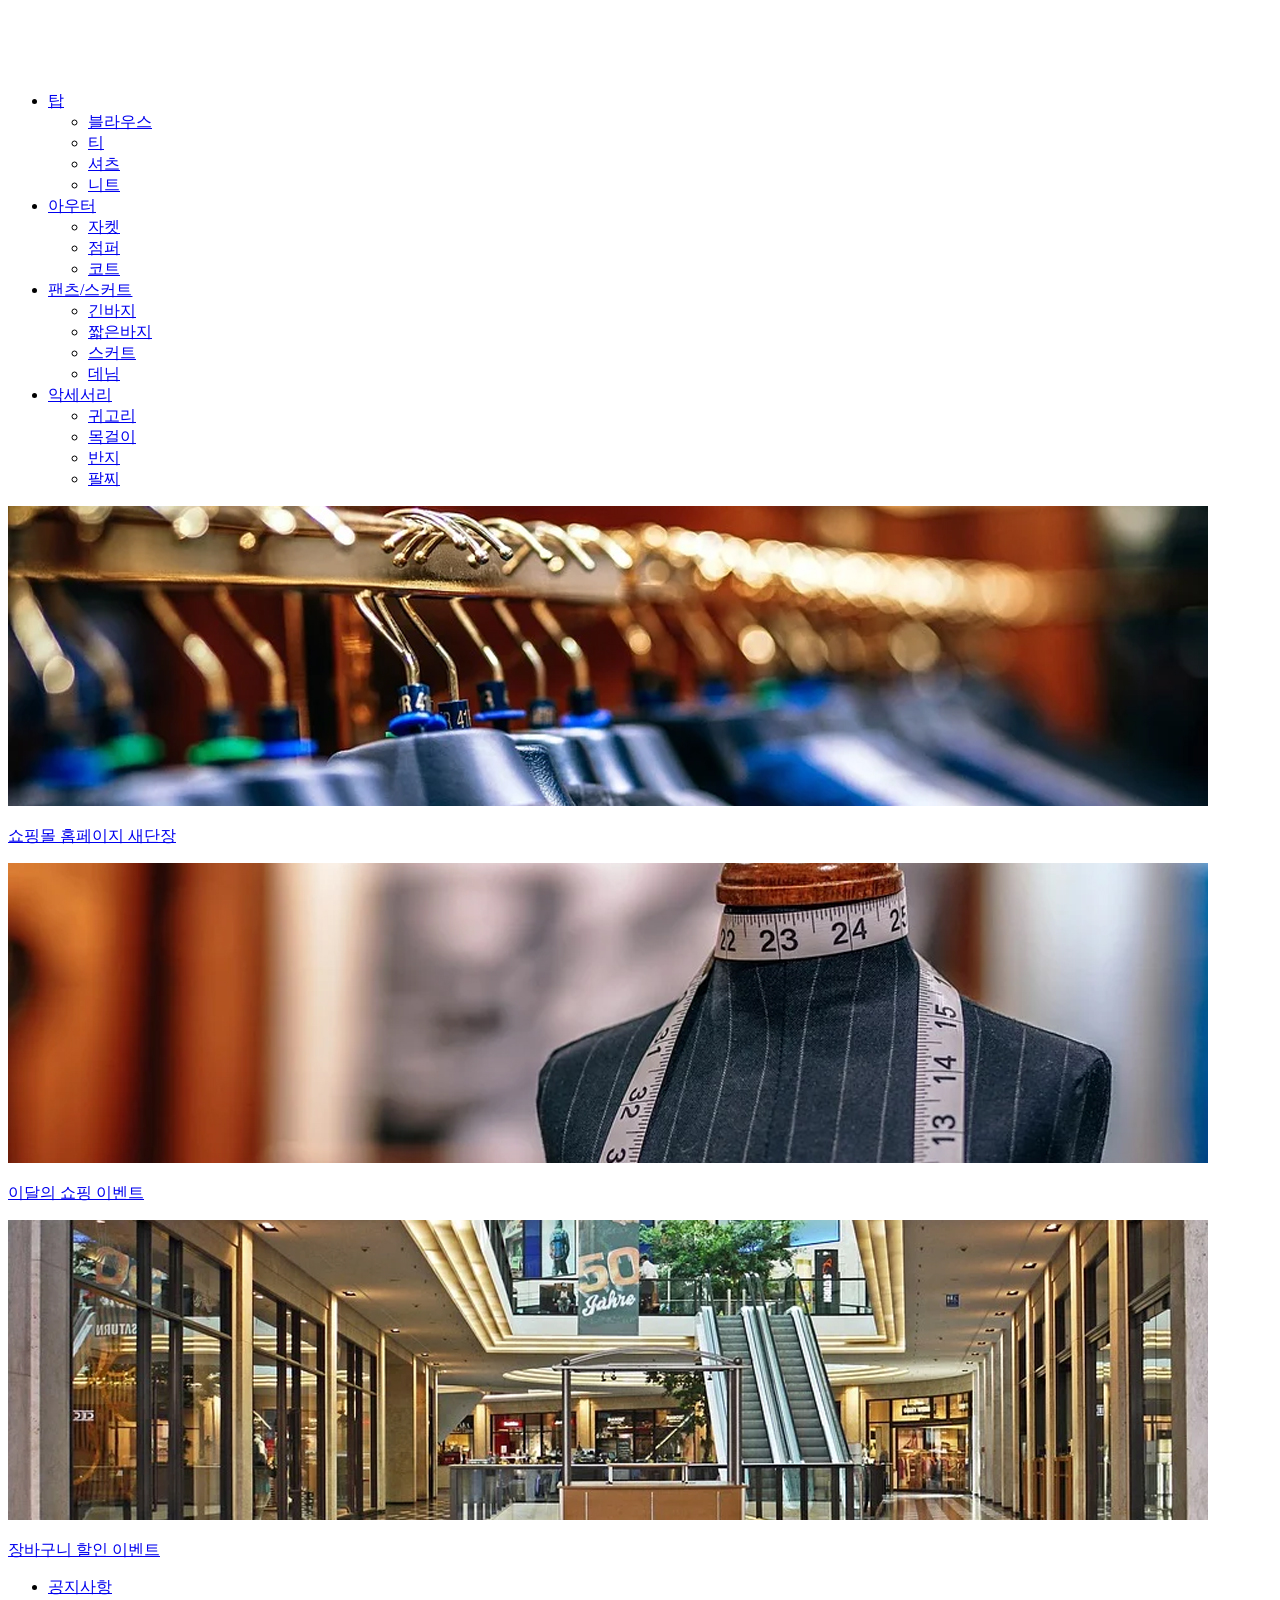
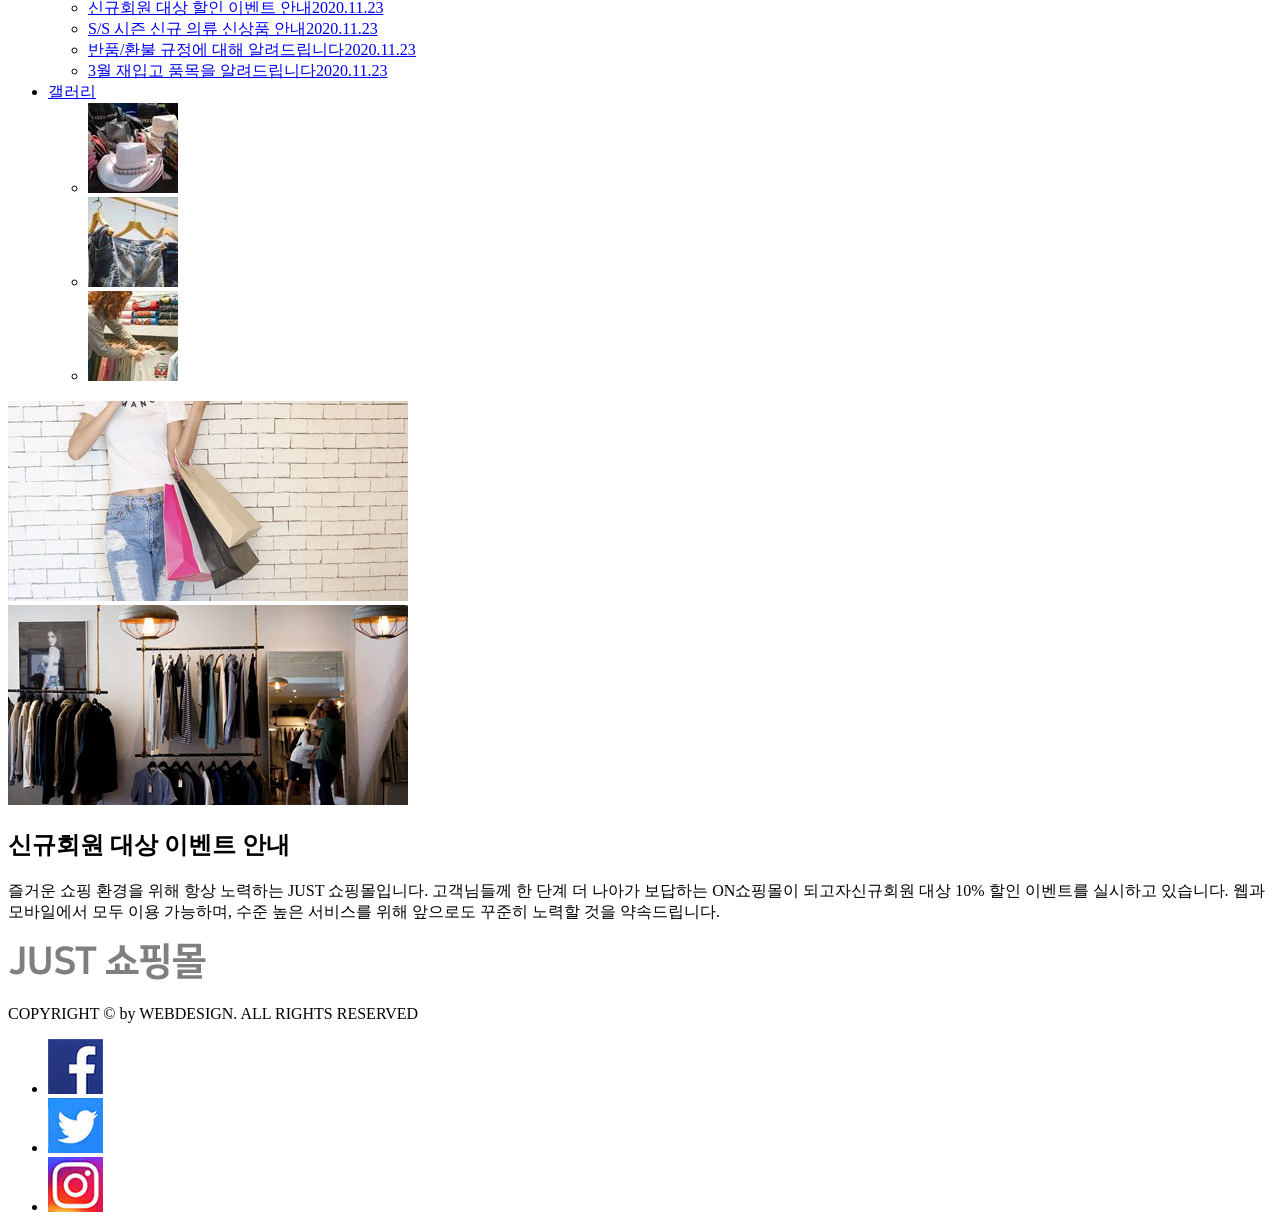
==== 0215/A-1/index.html @ 6b9c3590 "0215" ====
<!DOCTYPE html>
<html lang="en">
<head>
    <meta charset="UTF-8">
    <meta name="viewport" content="width=device-width, initial-scale=1.0">
    <title>JUST 쇼핑몰</title>
    <link rel="stylesheet" href="css/style.css">
    <script src="script/jquery-1.12.3.js"></script>
    <script src="script/script.js"></script>
    <!-- 기본으로 세팅하고 시작해놓기 -->
</head>
<body>
    <div id="wrapper">
        <header>
            <h1><a href="#"><img src="imges/logo.png" alt="JUST쇼핑몰"></a></h1>
            <nav class="navbar">
                <ul>
                    <li>
                        <a href="#">탑</a>
                        <div class="sub">
                            <ul>
                                <li><a href="#">블라우스</a></li>
                                <li><a href="#">티</a></li>
                                <li><a href="#">셔츠</a></li>
                                <li><a href="#">니트</a></li>
                            </ul>
                        </div>
                    </li>
                    <li>
                        <a href="#">아우터</a>
                        <div class="sub">
                            <ul>
                                <li><a href="#">자켓</a></li>
                                <li><a href="#">점퍼</a></li>
                                <li><a href="#">코트</a></li>
                            </ul>
                        </div>
                    </li>
                    <li>
                        <a href="#">팬츠/스커트</a>
                        <div class="sub">
                            <ul>
                                <li><a href="#">긴바지</a></li>
                                <li><a href="#">짧은바지</a></li>
                                <li><a href="#">스커트</a></li>
                                <li><a href="#">데님</a></li>
                            </ul>
                        </div>
                    </li>
                    <li>
                        <a href="#">악세서리</a>
                        <div class="sub">
                            <ul>
                                <li><a href="#">귀고리</a></li>
                                <li><a href="#">목걸이</a></li>
                                <li><a href="#">반지</a></li>
                                <li><a href="#">팔찌</a></li>
                            </ul>
                        </div>
                    </li>
                </ul>
            </nav>
        </header>
        <section class="slides">
            <div>
                <a href="#">
                    <img src="imges/img1.jpg" alt="">
                    <p>쇼핑몰 홈페이지 새단장</p>
                </a>
            </div>
            <div>
                <a href="#">
                    <img src="imges/img2.jpg" alt="">
                    <p>이달의 쇼핑 이벤트</p>
                </a>
            </div>
            <div>
                <a href="#">
                    <img src="imges/img3.jpg" alt="">
                    <p>장바구니 할인 이벤트</p>
                </a>
            </div>
        </section>
        <section class="contents">
            <div class="tab_contents">
                <ul class="tabs">
                    <li>
                        <a href="#">공지사항</a>
                        <div class="notice">
                            <ul>
                                <li><a href="#"><span>신규회원 대상 할인 이벤트 안내</span><span>2020.11.23</span></a></li>
                                <li><a href="#"><span>S/S 시즌 신규 의류 신상품 안내</span><span>2020.11.23</span></li>
                                <li><a href="#"><span>반품/환불 규정에 대해 알려드립니다</span><span>2020.11.23</span></li>
                                <li><a href="#"><span>3월 재입고 품목을 알려드립니다</span><span>2020.11.23</span></li>
                            </ul>
                        </div>
                    </li>
                    <li>
                        <a href="#">갤러리</a>
                        <div class="gallery">
                            <ul>
                                <li><img src="imges/icon1.jpg" alt=""></li>
                                <li><img src="imges/icon2.jpg" alt=""></li>
                                <li><img src="imges/icon3.jpg" alt=""></li>
                            </ul>
                        </div>
                    </li>
                </ul>
            </div>
            <div class="banner">
                <a href="#"><img src="imges/banner.jpg" alt="배너"></a>
            </div>
            <div class="direct_btn">
                <a href="#"><img src="imges/direct.jpg" alt="바로가기"></a>
            </div>
        </section>
        <div id="popup">
            <h2>신규회원 대상 이벤트 안내</h2>
            <div class="info">
                즐거운 쇼핑 환경을 위해 항상 노력하는 JUST 쇼핑몰입니다. 고객님들께 한 단계 더 나아가 보답하는 ON쇼핑몰이 되고자신규회원 대상 10% 할인 이벤트를 실시하고 있습니다. 웹과 모바일에서 모두 이용 가능하며, 수준 높은 서비스를 위해 앞으로도 꾸준히 노력할 것을 약속드립니다.
            </div>
            <a href="javascript:void;" class="btn"></a>
        </div>
        <footer>
            <h3><a href="#"><img src="imges/footerLogo.png" alt="JUST쇼핑몰"></a></h3>
            <p>COPYRIGHT &copy; by WEBDESIGN. ALL RIGHTS RESERVED</p>
            <ul class="footer_menu">
                <li><a href="#"><img src="imges/sns1.jpg" alt="하단메뉴1 facebook"></a></li>
                <li><a href="#"><img src="imges/sns2.jpg" alt="하단메뉴2 twiter"></a></li>
                <li><a href="#"><img src="imges/sns3.jpg" alt="하단메뉴3 instargram"></a></li>
            </ul>
        </footer>
    </div>
</body>
</html>
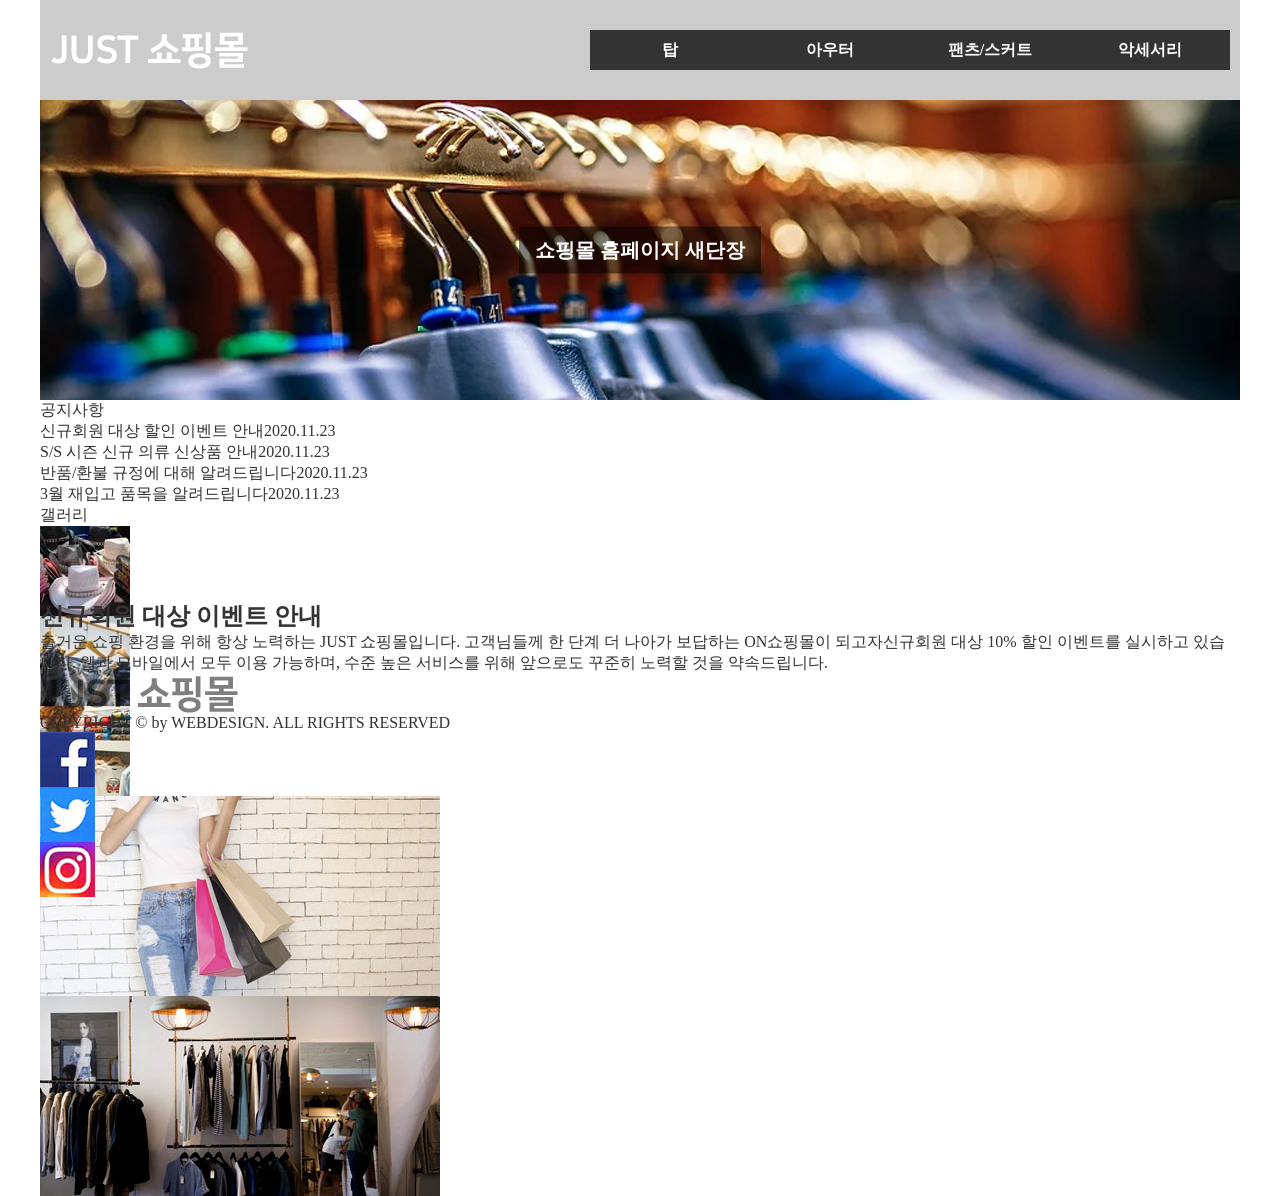
==== commit cec480e9: "0215" ====
--- a/0215/A-1/index.html
+++ b/0215/A-1/index.html
@@ -31,8 +31,9 @@
                         <div class="sub">
                             <ul>
                                 <li><a href="#">자켓</a></li>
-                                <li><a href="#">점퍼</a></li>
                                 <li><a href="#">코트</a></li>
+                                <li><a href="#">가디건</a></li>
+                                <li><a href="#">머플러</a></li>
                             </ul>
                         </div>
                     </li>
@@ -62,23 +63,25 @@
             </nav>
         </header>
         <section class="slides">
-            <div>
-                <a href="#">
-                    <img src="imges/img1.jpg" alt="">
-                    <p>쇼핑몰 홈페이지 새단장</p>
-                </a>
-            </div>
-            <div>
-                <a href="#">
-                    <img src="imges/img2.jpg" alt="">
-                    <p>이달의 쇼핑 이벤트</p>
-                </a>
-            </div>
-            <div>
-                <a href="#">
-                    <img src="imges/img3.jpg" alt="">
-                    <p>장바구니 할인 이벤트</p>
-                </a>
+            <div class="slides_container">
+                <div>
+                    <a href="#">
+                        <img src="imges/img1.jpg" alt="">
+                        <p>쇼핑몰 홈페이지 새단장</p>
+                    </a>
+                </div>
+                <div>
+                    <a href="#">
+                        <img src="imges/img2.jpg" alt="">
+                        <p>이달의 쇼핑 이벤트</p>
+                    </a>
+                </div>
+                <div>
+                    <a href="#">
+                        <img src="imges/img3.jpg" alt="">
+                        <p>장바구니 할인 이벤트</p>
+                    </a>
+                </div>
             </div>
         </section>
         <section class="contents">
--- a/0215/A-1/css/style.css
+++ b/0215/A-1/css/style.css
@@ -0,0 +1,134 @@
+@charset "utf-8";
+/* 기본으로 꼭 넣어놓기 */
+body, header, footer, section, div, h1, h2, h3, p, div, ul, li, nav{
+    margin: 0;
+    padding: 0;
+    /* *로 마진이랑 패딩 주지 말고 직접적으로 세팅 해줘야 충돌이 안 남 */
+}
+ul {    list-style: none;   }
+a {    text-decoration: none;   color: #333;   }
+img {   display: block;   border: 0px;}
+
+/* --- layout begin --- */
+body {
+    font-size: 16ox;
+    color: #333;
+    background-color: #ffffff;
+}
+#wrapper {
+    width: 1200px;
+    margin: 0 auto;
+}
+
+header {
+    height: 100px;
+    padding: 0 10px;
+
+    display: flex;
+    justify-content: space-between;
+    align-items: center;
+
+    position: relative;
+    z-index: 100000;
+
+    background: #ccc;
+}
+header>h1 {
+    width: 200px;
+    height: 40px;
+}
+header>nav {
+    width: 640px;
+    height: 40px;
+}
+header>nav>ul {
+    width: 640px;
+    height: 40px;
+    display: flex;
+}
+header>nav>ul>li {
+    width: 160px;
+    height: 40px;
+    position: relative;
+}
+header>nav>ul>li>a {
+    display: block;
+    width: 100%;
+    height: 40px;
+    line-height: 40px;
+    text-align: center;
+    font-weight: bold;
+    color: #fff;
+    background: #333;
+    transition: all 0.4s;
+}
+header>nav>ul>li>.sub {
+    position: absolute;
+    width: 160px;
+    height: 120px;
+    left: 0;
+    top: 40px;
+    background-color: #fff;
+    display: none;
+}
+header>nav>ul>li>.sub>ul>li>a {
+    display: block;
+    width: 160px;
+    height: 30px;
+
+    font-size: 14px;
+    font-weight: bold;
+    line-height: 30px;
+    text-align: center;
+    color: #333;
+    transition: all 0.4s;
+}
+header>nav>ul>li:hover>a {
+    color: #333;
+    background: #fff;
+}
+header>nav>ul>li>.sub>ul>li>a:hover {
+    color: #fff;
+    background: #333;
+}
+
+
+.slides {
+    height: 300px;
+    position: relative;
+}
+.slides>.slides_container {
+    width: 1200px;
+    height: 900px;
+    position: absolute;
+    left: 0;
+    bottom: 0;
+    display: flex;
+    flex-direction: column-reverse;
+}
+.slides>.slides_container>div {
+    height: 300px;
+    position: relative;
+}
+.slides>.slides_container>div>a {}
+.slides>.slides_container>div>a>p {
+    position: absolute;
+    padding: 10px 16px;
+    background: rgba(0, 0, 0, 0.5);
+    color: #fff;
+    font-size: 20px;
+    font-weight: bold;
+
+    top: 50%;
+    left: 50%;
+    transform: translate(-50%,-50%);
+}
+.contents {
+    height: 200px;
+}
+.popup {
+    display: none;
+}
+footer {
+    height: 100px;
+}
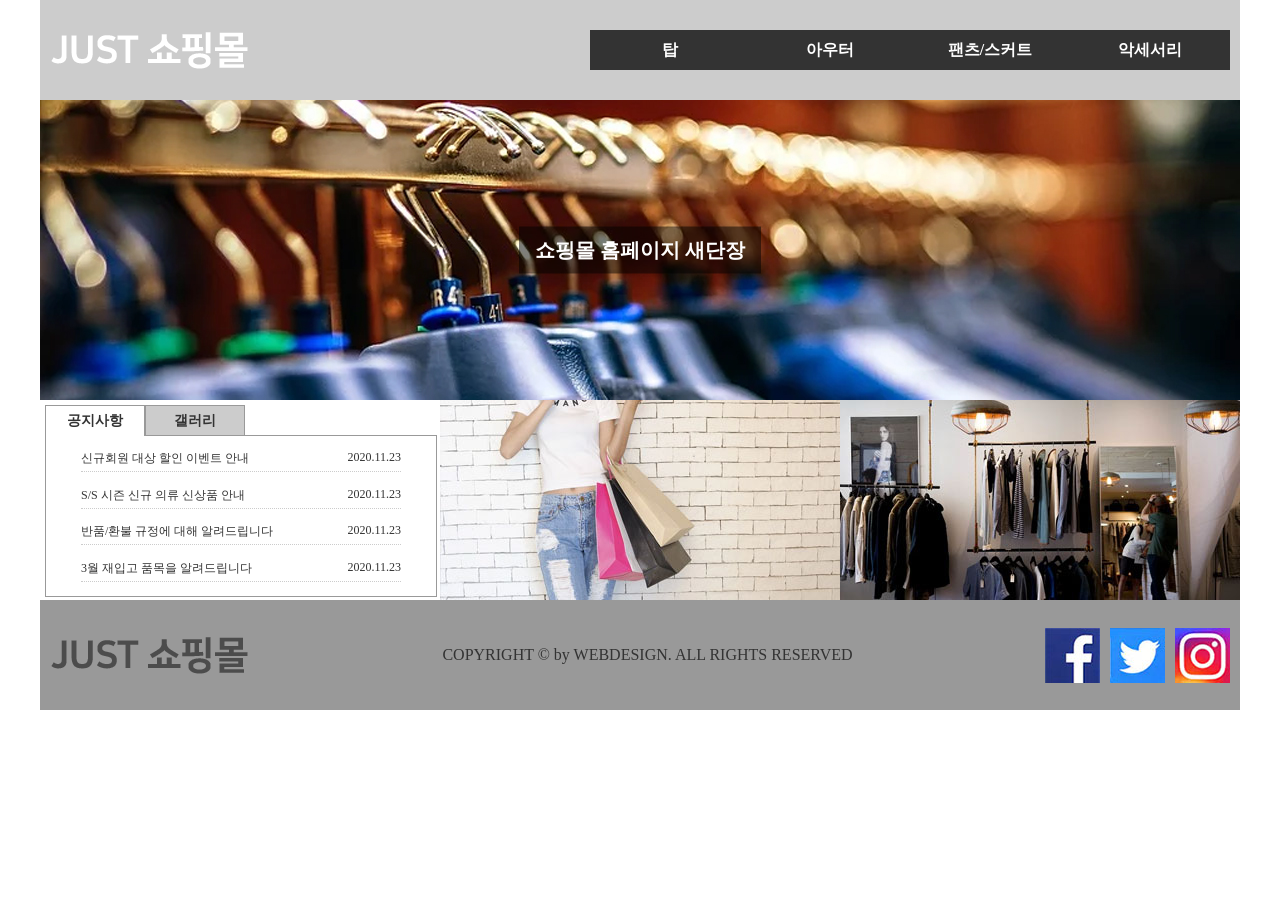
==== commit 096812f6: "0216" ====
--- a/0215/A-1/index.html
+++ b/0215/A-1/index.html
@@ -87,14 +87,14 @@
         <section class="contents">
             <div class="tab_contents">
                 <ul class="tabs">
-                    <li>
+                    <li class="active">
                         <a href="#">공지사항</a>
                         <div class="notice">
                             <ul>
                                 <li><a href="#"><span>신규회원 대상 할인 이벤트 안내</span><span>2020.11.23</span></a></li>
-                                <li><a href="#"><span>S/S 시즌 신규 의류 신상품 안내</span><span>2020.11.23</span></li>
-                                <li><a href="#"><span>반품/환불 규정에 대해 알려드립니다</span><span>2020.11.23</span></li>
-                                <li><a href="#"><span>3월 재입고 품목을 알려드립니다</span><span>2020.11.23</span></li>
+                                <li><a href="#"><span>S/S 시즌 신규 의류 신상품 안내</span><span>2020.11.23</span></a></li>
+                                <li><a href="#"><span>반품/환불 규정에 대해 알려드립니다</span><span>2020.11.23</span></a></li>
+                                <li><a href="#"><span>3월 재입고 품목을 알려드립니다</span><span>2020.11.23</span></a></li>
                             </ul>
                         </div>
                     </li>
@@ -111,10 +111,10 @@
                 </ul>
             </div>
             <div class="banner">
-                <a href="#"><img src="imges/banner.jpg" alt="배너"></a>
+                <a href="#" title="배너"><img src="imges/banner.jpg" alt="배너"></a>
             </div>
             <div class="direct_btn">
-                <a href="#"><img src="imges/direct.jpg" alt="바로가기"></a>
+                <a href="#" title="바로가기"><img src="imges/direct.jpg" alt="바로가기"></a>
             </div>
         </section>
         <div id="popup">
@@ -122,7 +122,7 @@
             <div class="info">
                 즐거운 쇼핑 환경을 위해 항상 노력하는 JUST 쇼핑몰입니다. 고객님들께 한 단계 더 나아가 보답하는 ON쇼핑몰이 되고자신규회원 대상 10% 할인 이벤트를 실시하고 있습니다. 웹과 모바일에서 모두 이용 가능하며, 수준 높은 서비스를 위해 앞으로도 꾸준히 노력할 것을 약속드립니다.
             </div>
-            <a href="javascript:void;" class="btn"></a>
+            <a href="javascript:void;" class="btn">닫기</a>
         </div>
         <footer>
             <h3><a href="#"><img src="imges/footerLogo.png" alt="JUST쇼핑몰"></a></h3>
--- a/0215/A-1/css/style.css
+++ b/0215/A-1/css/style.css
@@ -96,6 +96,7 @@
 .slides {
     height: 300px;
     position: relative;
+    overflow: hidden;
 }
 .slides>.slides_container {
     width: 1200px;
@@ -123,12 +124,141 @@
     left: 50%;
     transform: translate(-50%,-50%);
 }
+
+
 .contents {
     height: 200px;
-}
-.popup {
+    display: flex;
+}
+.contents>div {
+    width: 400px;
+    height: 200px;
+}
+.contents>.tab_contents {
+    padding: 5px;
+    box-sizing: border-box;
+}
+.contents>.tab_contents>ul {
+    width: 390px;
+    height: 190px;
+    position: relative;
+    display: flex;
+}
+.contents>.tab_contents>ul>li {
+    width: 100px;
+    height: 30px;
+}
+.contents>.tab_contents>ul>li>a {
+    display: block;
+    width: 100px;
+    height: 31px;
+    background: #ccc;
+    border: 1px solid #999;
+    box-sizing: border-box;
+    text-align: center;
+    line-height: 30px;
+    font-size: 14px;
+    font-weight: bold;
+    position: relative;
+    z-index: 50;
+}
+.contents>.tab_contents>ul>li.active>a {
+    background: #fff;
+    border-bottom: 0px;
+}
+.contents>.tab_contents>ul>li>div {
+    position: absolute;
+    left: 0;
+    top: 30px;
+    width: 390px;
+    height: 160px;
+    border: 1px solid #999;
+    background: #fff;
     display: none;
 }
+.contents>.tab_contents>ul>li>.notice>ul {
+    display: flex;
+    flex-direction: column;
+    justify-content: space-evenly;
+    align-items: center;
+    height: 100%;
+}
+.contents>.tab_contents>ul>li>.notice>ul>li {
+    border-bottom: 1px dotted #ccc;
+    width: 320px;
+    font-size: 12px;
+    padding-bottom: 4px;
+    
+}
+.contents>.tab_contents>ul>li>.notice>ul>li>a {
+    display: flex;
+    justify-content: space-between;
+}
+.contents>.tab_contents>ul>li>.gallery>ul {
+    width: 100%;
+    height: 100%;
+    display: flex;
+    justify-content: center;
+    align-items: center;
+    gap: 10px;
+}
+.contents>.tab_contents>ul>li.active>div {
+    display: block;
+}
+
+
+#popup {
+    display: none;
+    width: 400px;
+    height: 300px;
+    border: 1px solid #ccc;
+    padding: 10px 15px;
+    box-sizing: border-box;
+    position: absolute;
+    left: 50%;
+    top: 50%;
+    transform: translate(-50%, -50%);
+    background: #fff;
+}
+#popup>h2 {
+    width: 100%;
+    border-bottom: 1px solid #ccc;
+    padding-bottom: 8px;
+    margin-bottom: 12px;
+}
+#popup>div {
+    line-height: 1.8em;
+    /* em = 글자 크기의 배수 */
+    font-size: 14px;
+}
+#popup>a {
+    display: block;
+    padding: 3px 6px;
+    background: #eee;
+    color: #222;
+    font-weight: bold;
+    position: absolute;
+    bottom: 10px;
+    right: 12px;
+    border-radius: 5px;
+}
+
+
+
 footer {
     height: 100px;
-}+    display: flex;
+    justify-content: space-between;
+    align-items: center;
+    padding: 5px 10px;
+    background-color: #999;
+}
+.footer_menu {
+    height: 100%;
+    display: flex;
+    align-items: center;
+    gap: 10px;
+}
+/* .footer_menu>li>a>img {
+    width: 25px;
+} */
